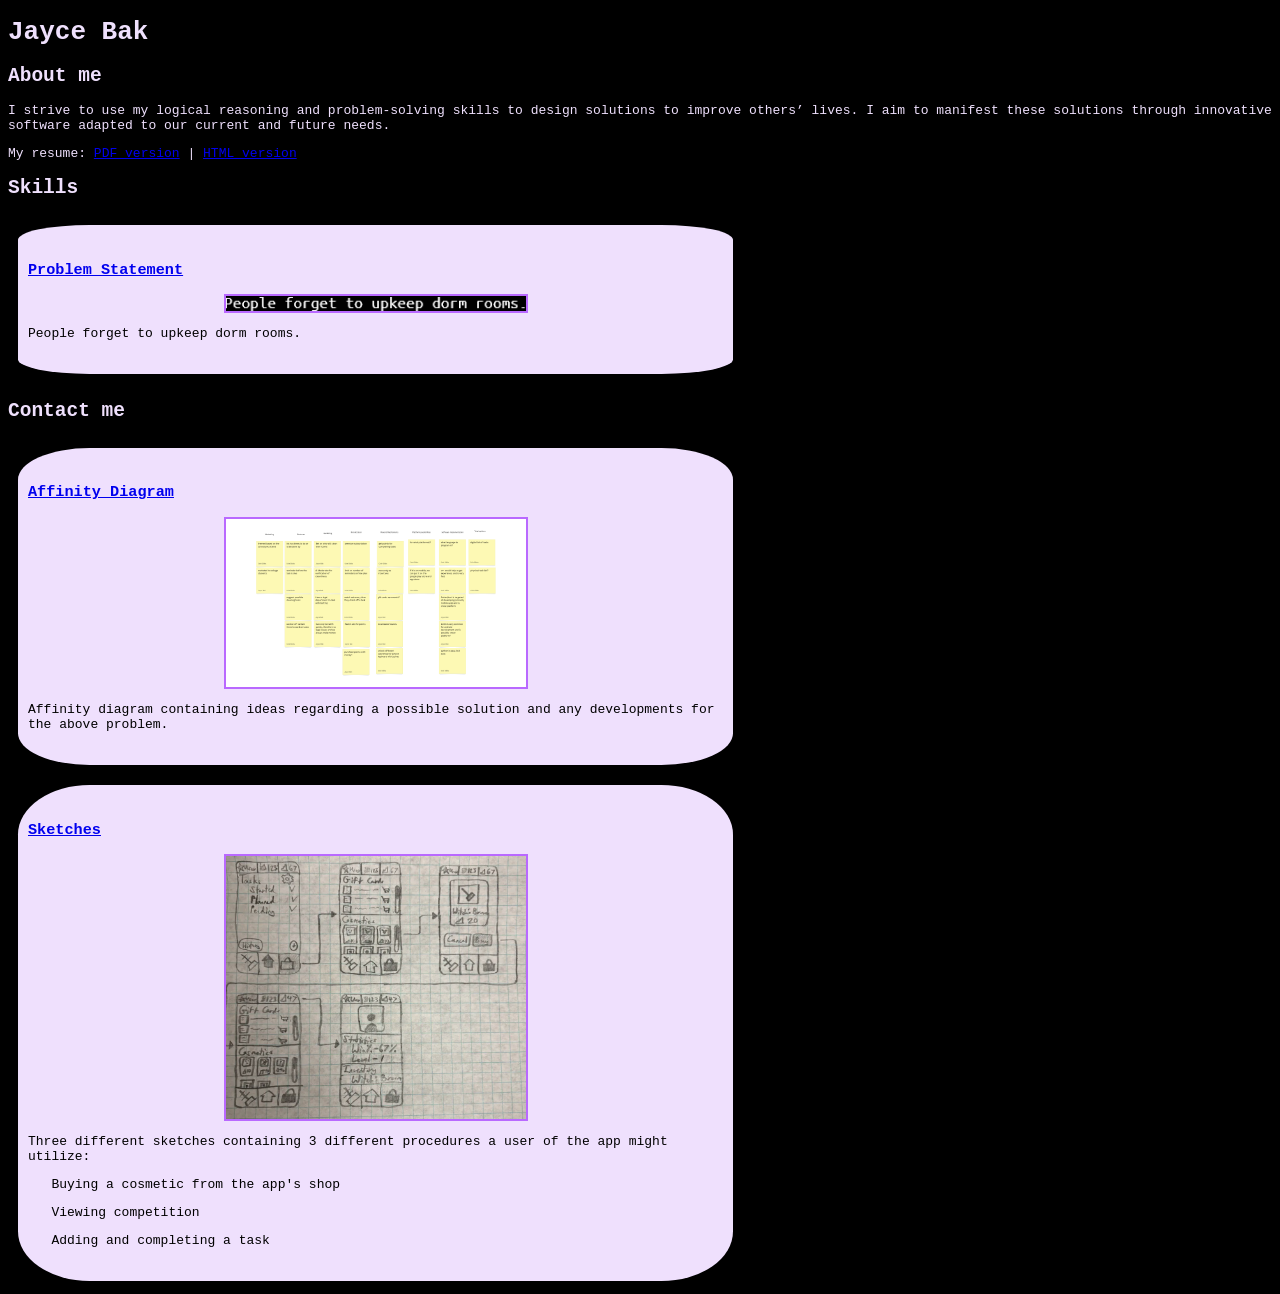
==== index.html @ 51d77290 "Added resume pdf" ====
<!DOCTYPE html>
<html>
    <head>
        <title>CSCE 190 Portfolio</title>
        <link rel="stylesheet" href="styles.css">
    </head>
    <body>
        <h1>Jayce Bak</h1>
        <div class="about">
            <h2>About me</h2>
            <p>I strive to use my logical reasoning and problem-solving skills to design solutions to improve others’ lives. I aim to manifest these solutions through innovative software adapted to our current and future needs.</p>
        
            <span>
                My resume: <a href="files/resume.pdf">PDF version</a> | <a href="resume.html">HTML version</a>
            </span>
        </div>
        <div class="skills">
            <h2>Skills</h2>
        </div>
        <div class = "projects">
        <!-- Problem Statement Assignment -->
            <section class="project">
                <a href="files/problem_statement.pdf"><h3>Problem Statement</h3></a>
                <a href="files/problem_statement.pdf"><img src="images/problem_statement.png"></a>
                <p>People forget to upkeep dorm rooms.</p>
            </section>
        </div>
        <div class="contact">
            <h2>Contact me</h2>
        </div>
        <!--Affinity Diagram Assignment -->
        <div class = "projects">
            <section class="project">
                <a href="files/Affinity_DOC.pdf"><h3>Affinity Diagram</h3></a>
                <a href="files/Affinity_DOC.pdf"><img src="images/Affinity_IMG.png"></a>
                <p>Affinity diagram containing ideas regarding a possible solution and any developments for the above problem.</p>
            </section>
        </div>
        <!--Sketches Assignment-->
        <section class="project">
            <a href="files/Sketches_DOC.pdf"><h3>Sketches</h3></a>
            <a href="files/Sketches_DOC.pdf"><img src="images/Sketches_IMG.webp"></a>
            <p>Three different sketches containing 3 different procedures a user of the app might utilize:</p>
            <pre>   Buying a cosmetic from the app's shop</pre>
            <pre>   Viewing competition</pre>
            <pre>   Adding and completing a task</pre>
        </section>
    </body>
</html>
---- styles.css ----
body {
    background: black;
    font-family: monospace;
    color: #efe0fd; 
}
.about {
    color: #efe0fd;
    font-family: monospace;
}
.skills {
    color: #efe0fd;
    font-family: monospace;
}
.projects { 
    display:flex; flex-wrap:wrap; 
}
.project {
    width: 55%;
    margin: 10px;
    padding: 20px 10px;
    background: #efe0fd; 
    border-radius: 10%;
    color: black
}
.contact {
    color: #efe0fd;
    font-family: monospace;
}
img {
    width: 1000px;
    height: auto;
}
.project img{
    width: 300px;
    height: auto;
    margin: 10px;
    border: 2px solid #b969ff;
    display: block;
    margin: auto;
}
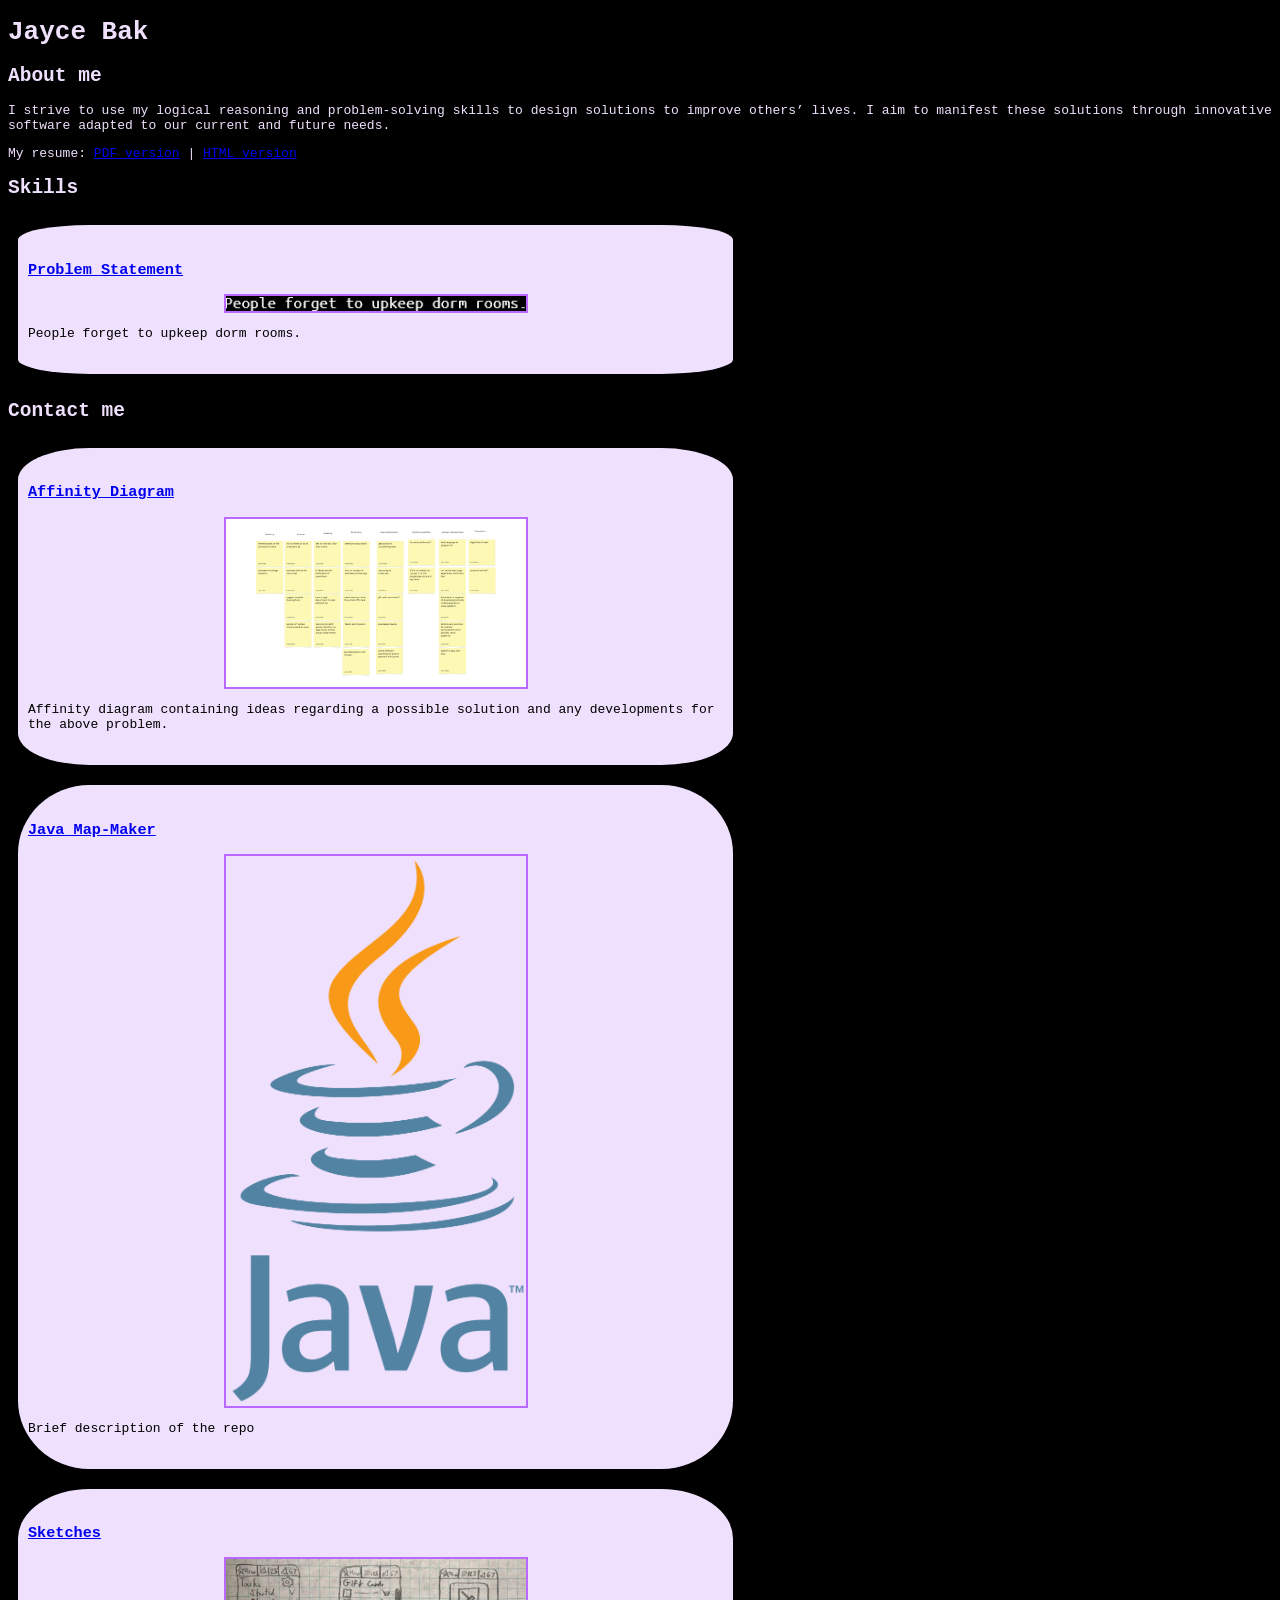
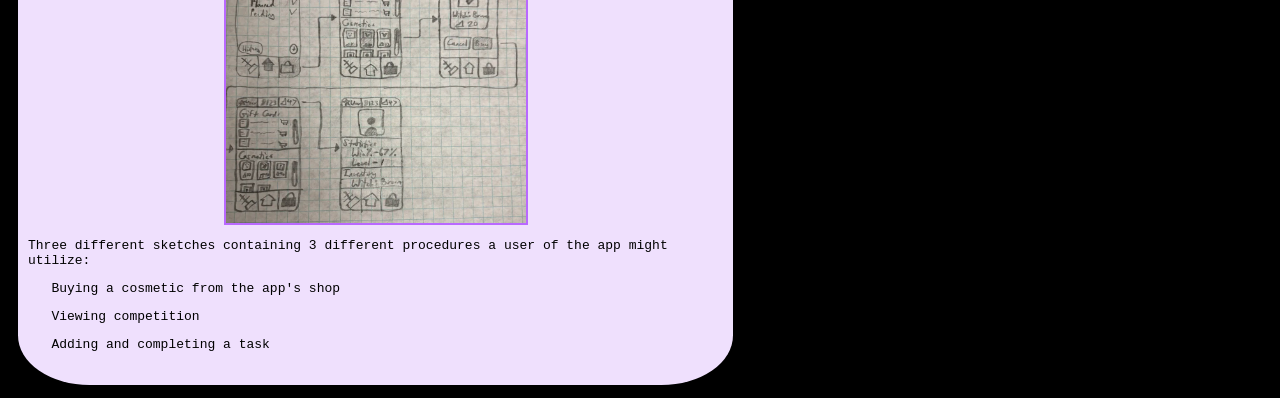
==== commit c4e97652: "Added repo" ====
--- a/index.html
+++ b/index.html
@@ -35,6 +35,15 @@
                 <a href="files/Affinity_DOC.pdf"><img src="images/Affinity_IMG.png"></a>
                 <p>Affinity diagram containing ideas regarding a possible solution and any developments for the above problem.</p>
             </section>
+            <section class="project">
+                <a href="https://github.com/bakjayce/Map-Maker">
+                    <h3>Java Map-Maker</h3>
+                </a>
+                <a href="https://github.com/bakjayce/Map-Maker">
+                    <img src="images/repo.png">
+                </a>
+                <p>Brief description of the repo</p>
+            </section>
         </div>
         <!--Sketches Assignment-->
         <section class="project">
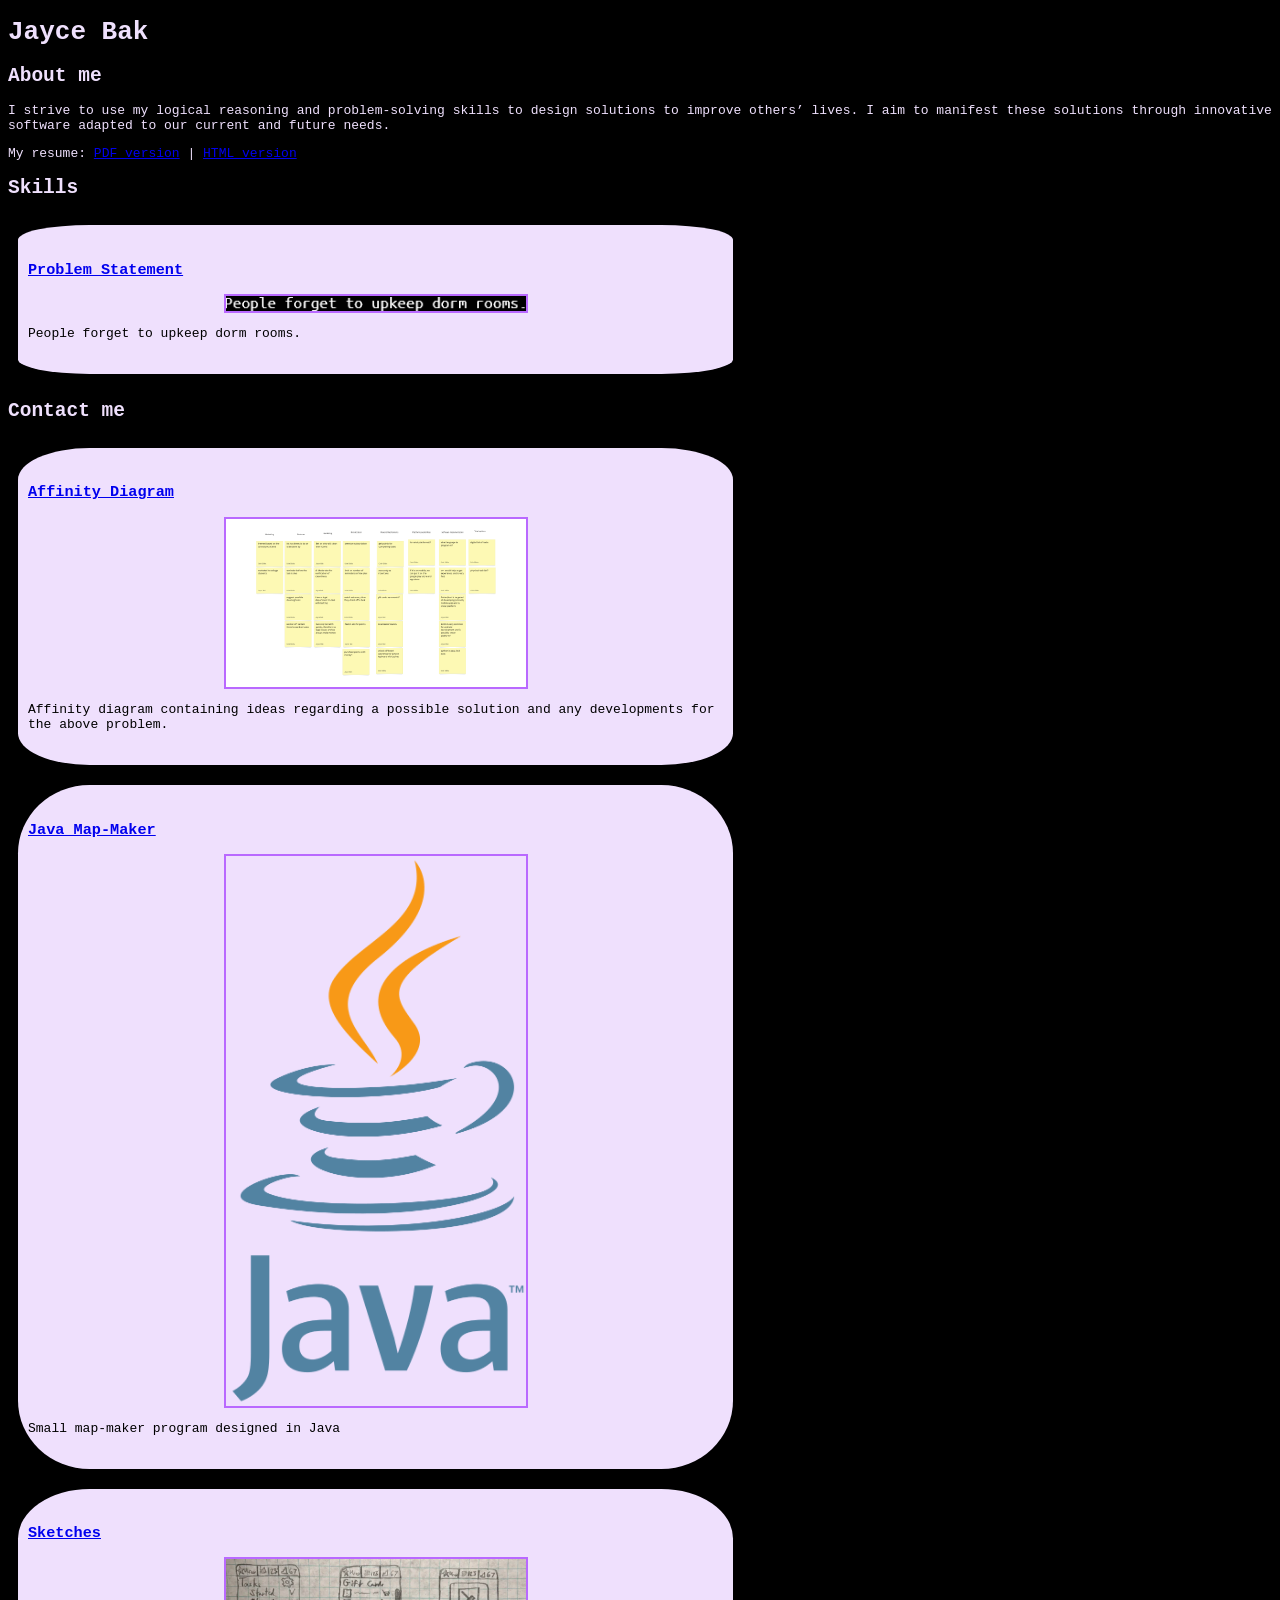
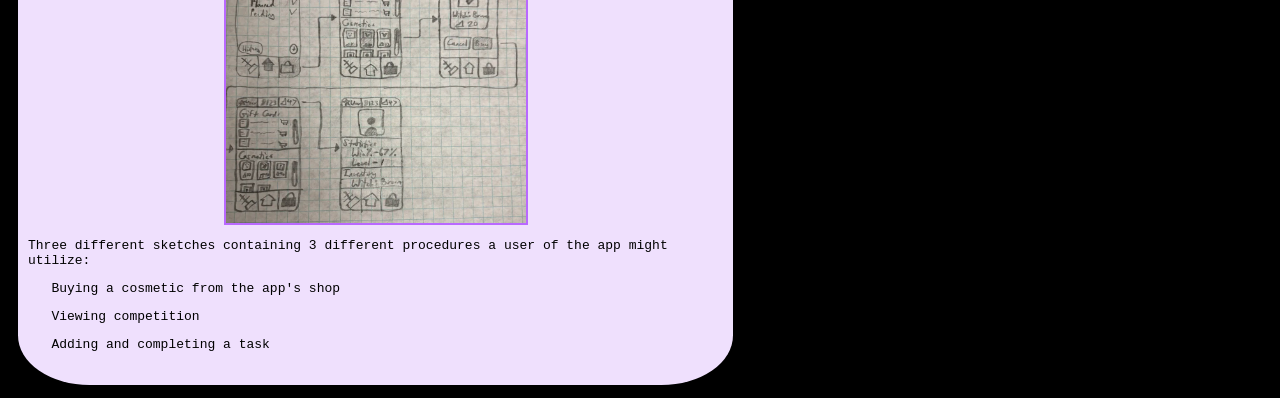
==== commit 5bb44b60: "Added repo description" ====
--- a/index.html
+++ b/index.html
@@ -42,7 +42,7 @@
                 <a href="https://github.com/bakjayce/Map-Maker">
                     <img src="images/repo.png">
                 </a>
-                <p>Brief description of the repo</p>
+                <p>Small map-maker program designed in Java</p>
             </section>
         </div>
         <!--Sketches Assignment-->
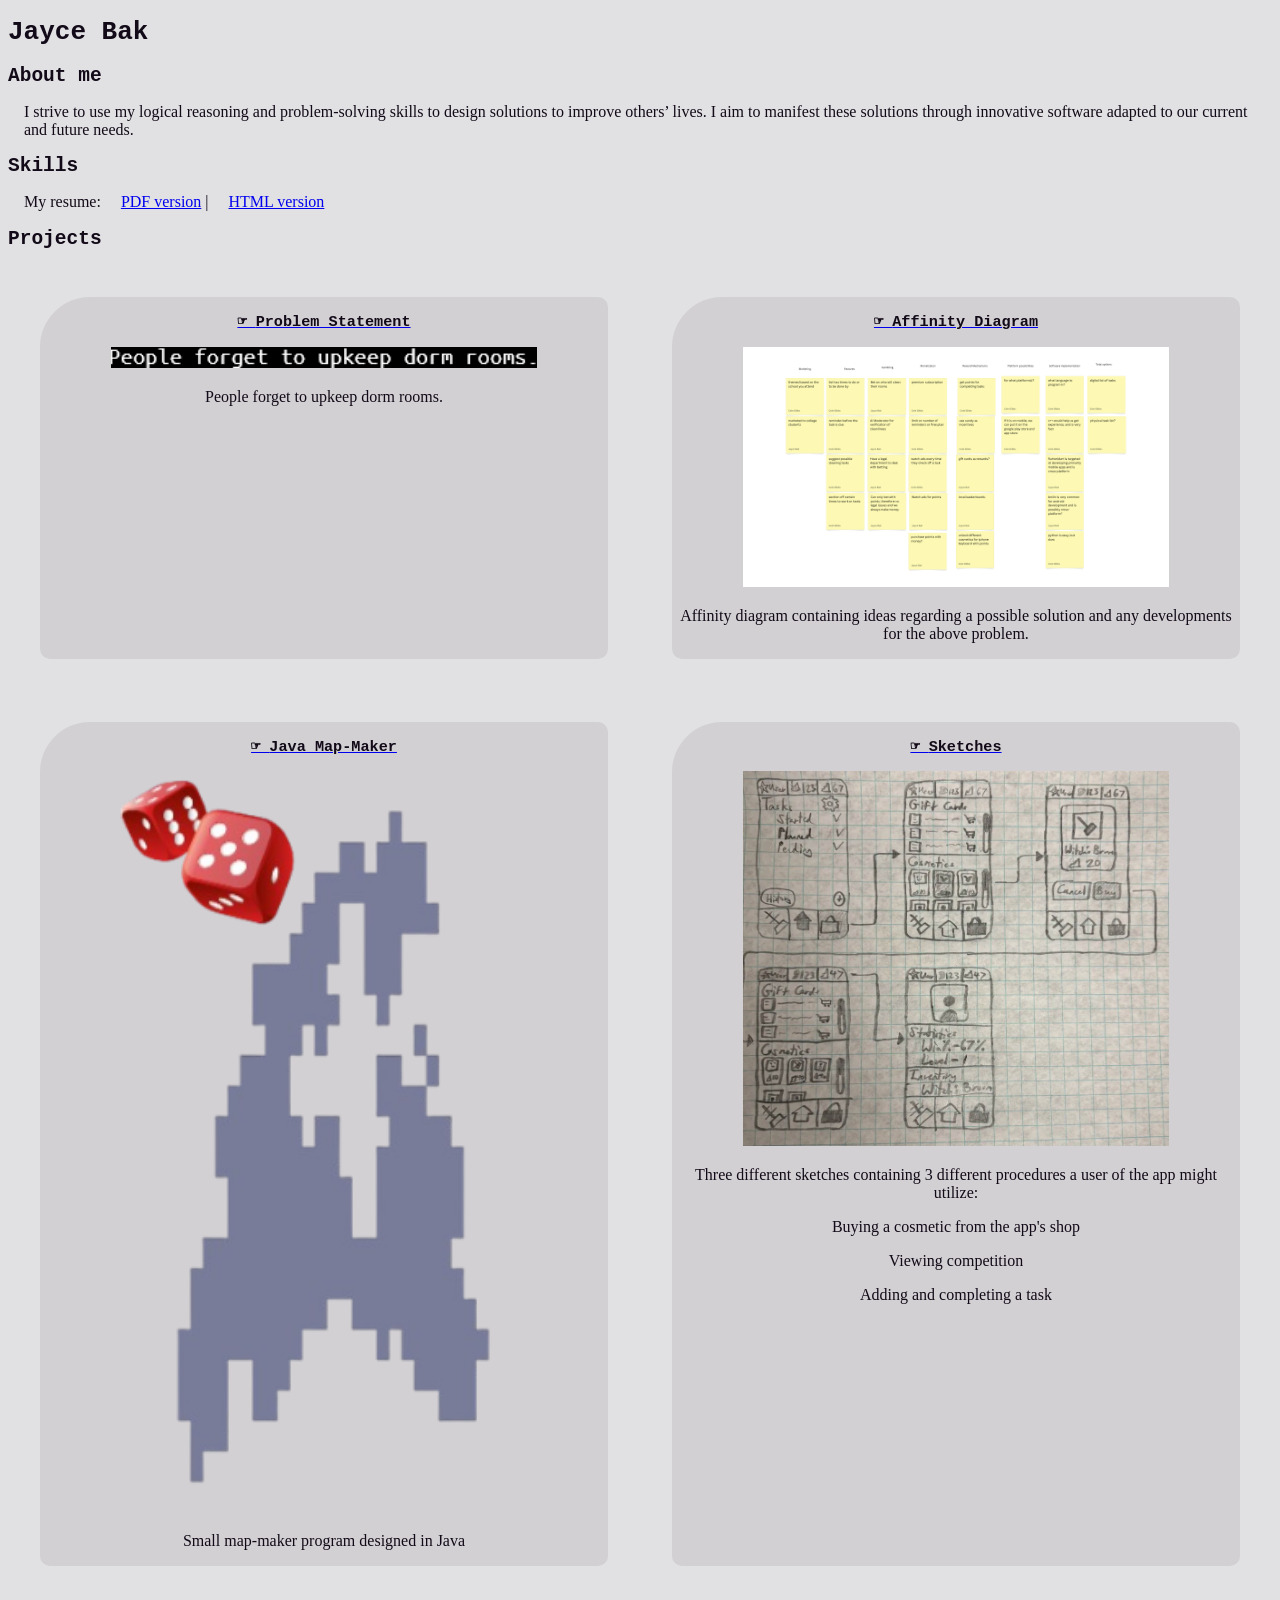
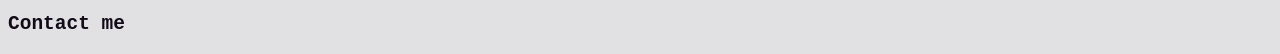
==== commit 0c196367: "fixed fonts and some pictures" ====
--- a/index.html
+++ b/index.html
@@ -1,58 +1,60 @@
 <!DOCTYPE html>
 <html>
     <head>
-        <title>CSCE 190 Portfolio</title>
+        <title>Jayce Bak | Computer Science</title>
         <link rel="stylesheet" href="styles.css">
     </head>
     <body>
         <h1>Jayce Bak</h1>
         <div class="about">
             <h2>About me</h2>
-            <p>I strive to use my logical reasoning and problem-solving skills to design solutions to improve others’ lives. I aim to manifest these solutions through innovative software adapted to our current and future needs.</p>
-        
-            <span>
-                My resume: <a href="files/resume.pdf">PDF version</a> | <a href="resume.html">HTML version</a>
-            </span>
+            <p>
+                I strive to use my logical reasoning and problem-solving skills to design solutions to improve others’ lives. I aim to manifest these solutions through innovative software adapted to our current and future needs.
+            </p>
         </div>
+
         <div class="skills">
             <h2>Skills</h2>
+            <p>
+                My resume: <a href="files/resume.pdf">PDF version</a> | <a href="resume.html">HTML version</a>
+            </p>
         </div>
+
         <div class = "projects">
-        <!-- Problem Statement Assignment -->
-            <section class="project">
-                <a href="files/problem_statement.pdf"><h3>Problem Statement</h3></a>
-                <a href="files/problem_statement.pdf"><img src="images/problem_statement.png"></a>
-                <p>People forget to upkeep dorm rooms.</p>
-            </section>
+            <h2>Projects</h2>
+            <div class = "projects_grid">
+                <section class="project">
+                    <a href="files/problem_statement.pdf"><h3>Problem Statement</h3></a>
+                    <a href="files/problem_statement.pdf"><img src="images/problem_statement.png"></a>
+                    <p>People forget to upkeep dorm rooms.</p>
+                </section>
+                <section class="project">
+                    <a href="files/Affinity_DOC.pdf"><h3>Affinity Diagram</h3></a>
+                    <a href="files/Affinity_DOC.pdf"><img src="images/Affinity_IMG.png"></a>
+                    <p>Affinity diagram containing ideas regarding a possible solution and any developments for the above problem.</p>
+                </section>
+                <section class="project">
+                    <a href="https://github.com/bakjayce/Map-Maker">
+                        <h3>Java Map-Maker</h3>
+                    </a>
+                    <a href="https://github.com/bakjayce/Map-Maker">
+                        <img src="images/map_maker1.png">
+                    </a>
+                    <p>Small map-maker program designed in Java</p>
+                </section>
+                <section class="project">
+                    <a href="files/Sketches_DOC.pdf"><h3>Sketches</h3></a>
+                    <a href="files/Sketches_DOC.pdf"><img src="images/Sketches_IMG.webp"></a>
+                    <p>Three different sketches containing 3 different procedures a user of the app might utilize:</p>
+                    <p>Buying a cosmetic from the app's shop</p>
+                    <p>Viewing competition</p>
+                    <p>Adding and completing a task</p>
+                </section>
+            </div>
         </div>
+
         <div class="contact">
             <h2>Contact me</h2>
         </div>
-        <!--Affinity Diagram Assignment -->
-        <div class = "projects">
-            <section class="project">
-                <a href="files/Affinity_DOC.pdf"><h3>Affinity Diagram</h3></a>
-                <a href="files/Affinity_DOC.pdf"><img src="images/Affinity_IMG.png"></a>
-                <p>Affinity diagram containing ideas regarding a possible solution and any developments for the above problem.</p>
-            </section>
-            <section class="project">
-                <a href="https://github.com/bakjayce/Map-Maker">
-                    <h3>Java Map-Maker</h3>
-                </a>
-                <a href="https://github.com/bakjayce/Map-Maker">
-                    <img src="images/repo.png">
-                </a>
-                <p>Small map-maker program designed in Java</p>
-            </section>
-        </div>
-        <!--Sketches Assignment-->
-        <section class="project">
-            <a href="files/Sketches_DOC.pdf"><h3>Sketches</h3></a>
-            <a href="files/Sketches_DOC.pdf"><img src="images/Sketches_IMG.webp"></a>
-            <p>Three different sketches containing 3 different procedures a user of the app might utilize:</p>
-            <pre>   Buying a cosmetic from the app's shop</pre>
-            <pre>   Viewing competition</pre>
-            <pre>   Adding and completing a task</pre>
-        </section>
     </body>
 </html>
--- a/styles.css
+++ b/styles.css
@@ -1,40 +1,71 @@
+:root {
+    @media (prefers-color-scheme: light) {
+            --primary-color: #E1E0E2;
+            --secondary-color: #D2D0D3;
+            --text-color: #120A18;
+    }
+
+    @media (prefers-color-scheme: dark) {
+            --primary-color: #0A0210;
+            --secondary-color: #120A18;
+            --text-color: #E1E0E2;
+    }
+
+    --body-text: Trebuchet MS;
+    --header-text: monospace;
+}
+
 body {
-    background: black;
-    font-family: monospace;
-    color: #efe0fd; 
+    background: var(--primary-color);
+    font-family: var(--body-text);
+    color: var(--text-color); 
 }
-.about {
-    color: #efe0fd;
+
+h1, h2, h3 {
+    font-family: var(--header-text);
+    color: var(--text-color);
+}
+
+.about, .skills, .contact {
+    :not(h1,h2,h3) {
+        margin-left: 1em;
+    }
+}
+
+.projects_grid {
+    display: flex; 
+    flex-wrap: wrap; 
+}
+
+.project {
+    width: 45%;
+    margin: 2.5%;
+    background: var(--secondary-color); 
+    border-radius: 10px;
+    border-top-left-radius: 50px;
+    color: var(--text-color);
+    img {
+        width: 75%;
+        height: auto;
+        margin-left: 12.5%
+    }
+    h3, p {
+        text-align: center;
+    }
+    h3::before {
+        content: "☞ ";
+    }
+}
+
+.contact {
+    color: var(--text-color);
     font-family: monospace;
 }
-.skills {
-    color: #efe0fd;
-    font-family: monospace;
-}
-.projects { 
-    display:flex; flex-wrap:wrap; 
-}
-.project {
-    width: 55%;
-    margin: 10px;
-    padding: 20px 10px;
-    background: #efe0fd; 
-    border-radius: 10%;
-    color: black
-}
-.contact {
-    color: #efe0fd;
-    font-family: monospace;
-}
-img {
-    width: 1000px;
-    height: auto;
-}
-.project img{
+
+/* .project img {
     width: 300px;
     height: auto;
     margin: 10px;
-    border: 2px solid #b969ff;
     display: block;
     margin: auto;
-}+} */
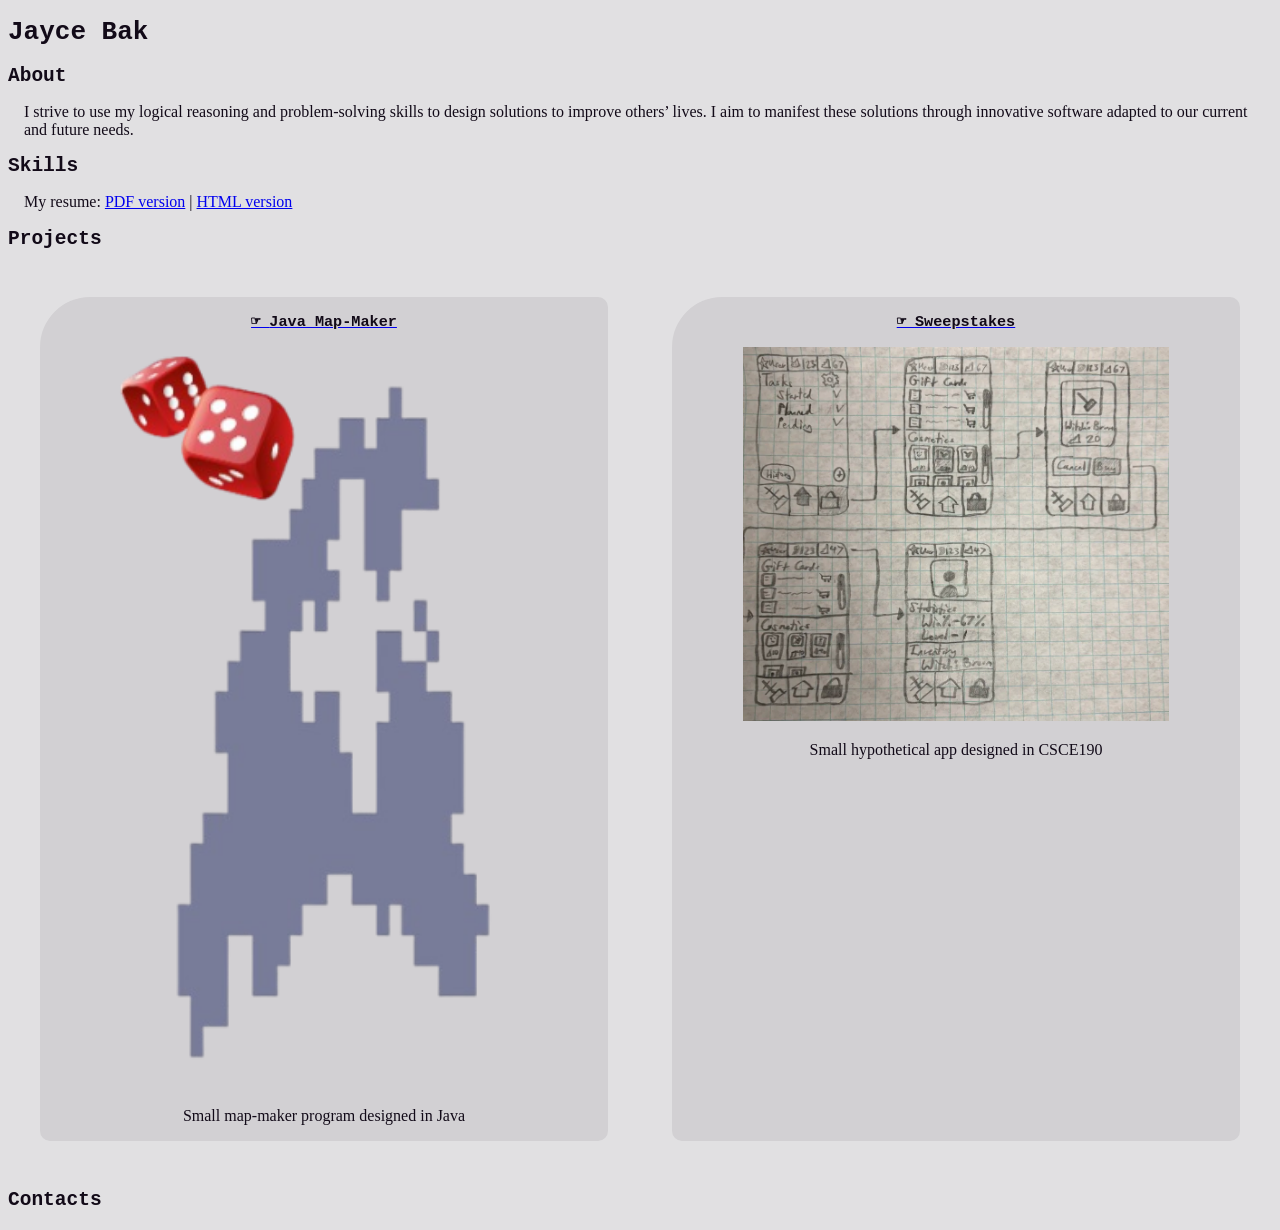
==== commit af738a35: "please work" ====
--- a/index.html
+++ b/index.html
@@ -7,7 +7,7 @@
     <body>
         <h1>Jayce Bak</h1>
         <div class="about">
-            <h2>About me</h2>
+            <h2>About</h2>
             <p>
                 I strive to use my logical reasoning and problem-solving skills to design solutions to improve others’ lives. I aim to manifest these solutions through innovative software adapted to our current and future needs.
             </p>
@@ -24,16 +24,6 @@
             <h2>Projects</h2>
             <div class = "projects_grid">
                 <section class="project">
-                    <a href="files/problem_statement.pdf"><h3>Problem Statement</h3></a>
-                    <a href="files/problem_statement.pdf"><img src="images/problem_statement.png"></a>
-                    <p>People forget to upkeep dorm rooms.</p>
-                </section>
-                <section class="project">
-                    <a href="files/Affinity_DOC.pdf"><h3>Affinity Diagram</h3></a>
-                    <a href="files/Affinity_DOC.pdf"><img src="images/Affinity_IMG.png"></a>
-                    <p>Affinity diagram containing ideas regarding a possible solution and any developments for the above problem.</p>
-                </section>
-                <section class="project">
                     <a href="https://github.com/bakjayce/Map-Maker">
                         <h3>Java Map-Maker</h3>
                     </a>
@@ -43,18 +33,15 @@
                     <p>Small map-maker program designed in Java</p>
                 </section>
                 <section class="project">
-                    <a href="files/Sketches_DOC.pdf"><h3>Sketches</h3></a>
-                    <a href="files/Sketches_DOC.pdf"><img src="images/Sketches_IMG.webp"></a>
-                    <p>Three different sketches containing 3 different procedures a user of the app might utilize:</p>
-                    <p>Buying a cosmetic from the app's shop</p>
-                    <p>Viewing competition</p>
-                    <p>Adding and completing a task</p>
+                    <a href="sweepstakes.html"><h3>Sweepstakes</h3></a>
+                    <a href="sweepstakes.html"><img src="images/Sketches_IMG.webp"></a>
+                    <p>Small hypothetical app designed in CSCE190</p>
                 </section>
             </div>
         </div>
 
         <div class="contact">
-            <h2>Contact me</h2>
+            <h2>Contacts</h2>
         </div>
     </body>
 </html>
--- a/styles.css
+++ b/styles.css
@@ -30,6 +30,9 @@
     :not(h1,h2,h3) {
         margin-left: 1em;
     }
+    a {
+        margin-left: 0;
+    }
 }
 
 .projects_grid {
@@ -51,6 +54,7 @@
     }
     h3, p {
         text-align: center;
+        text-decoration: none;
     }
     h3::before {
         content: "☞ ";
@@ -59,13 +63,5 @@
 
 .contact {
     color: var(--text-color);
-    font-family: monospace;
-}
-
-/* .project img {
-    width: 300px;
-    height: auto;
-    margin: 10px;
-    display: block;
-    margin: auto;
-} */+    font-family: var(--header-text);
+}
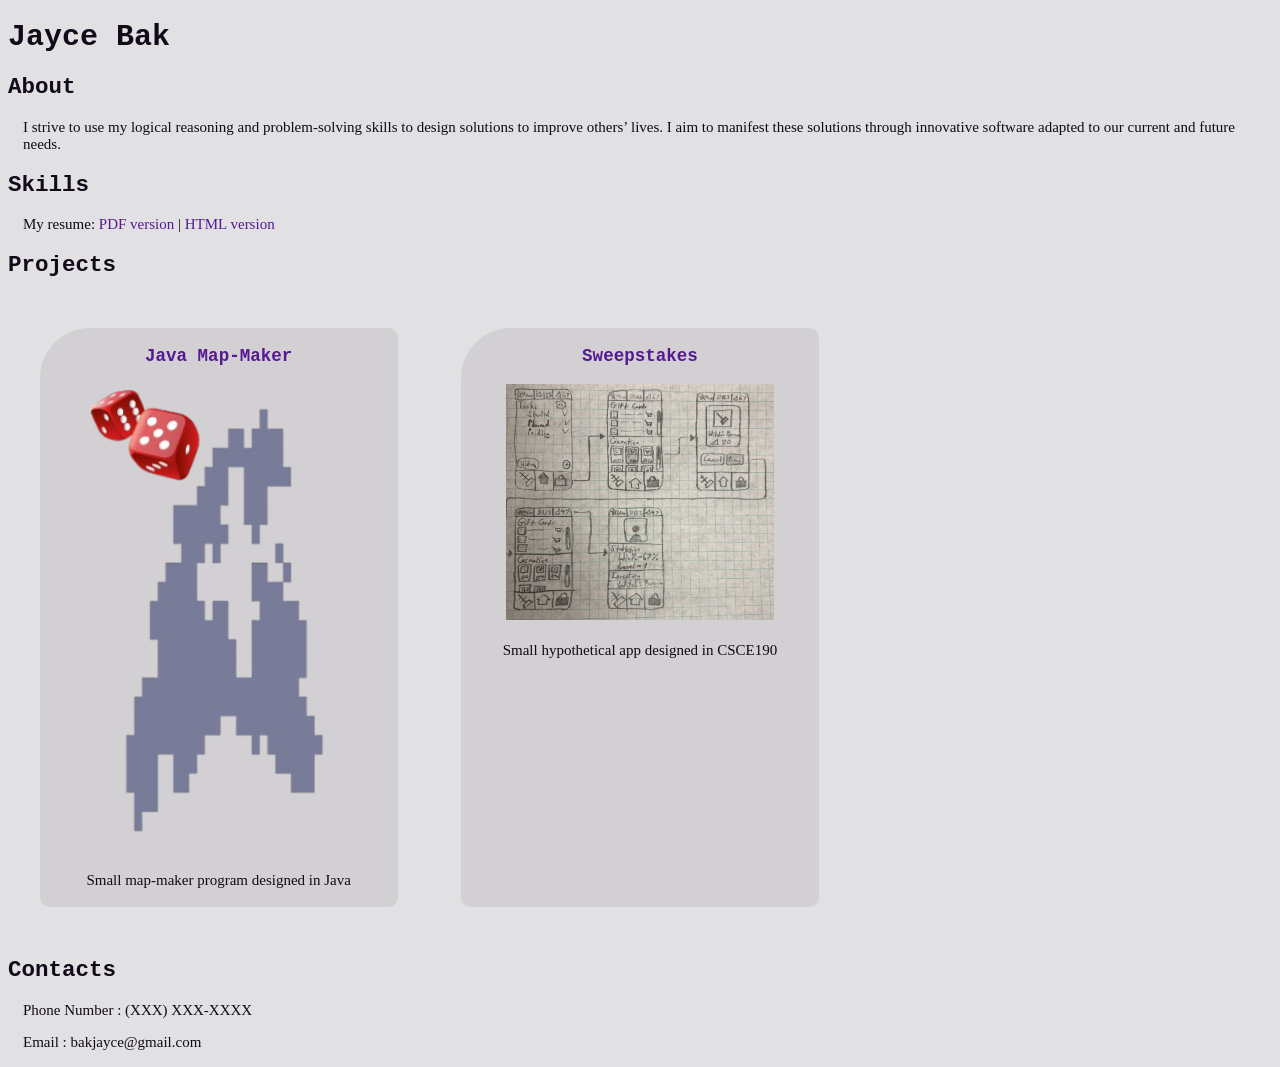
==== commit e7ae4fb8: "added link colors" ====
--- a/index.html
+++ b/index.html
@@ -42,6 +42,8 @@
 
         <div class="contact">
             <h2>Contacts</h2>
+            <p>Phone Number : (XXX) XXX-XXXX</p>
+            <p>Email : bakjayce@gmail.com</p>
         </div>
     </body>
 </html>
--- a/styles.css
+++ b/styles.css
@@ -3,12 +3,14 @@
             --primary-color: #E1E0E2;
             --secondary-color: #D2D0D3;
             --text-color: #120A18;
+            --link-color: #561992;
     }
 
     @media (prefers-color-scheme: dark) {
             --primary-color: #0A0210;
             --secondary-color: #120A18;
             --text-color: #E1E0E2;
+            --link-color: #be99e2;
     }
 
     --body-text: Trebuchet MS;
@@ -19,6 +21,7 @@
     background: var(--primary-color);
     font-family: var(--body-text);
     color: var(--text-color); 
+    font-size: 15px;
 }
 
 h1, h2, h3 {
@@ -26,9 +29,15 @@
     color: var(--text-color);
 }
 
+a {
+    color: var(--link-color);
+    text-decoration: none;
+}
+
 .about, .skills, .contact {
     :not(h1,h2,h3) {
         margin-left: 1em;
+        font-family: var(--body-text);
     }
     a {
         margin-left: 0;
@@ -47,19 +56,39 @@
     border-radius: 10px;
     border-top-left-radius: 50px;
     color: var(--text-color);
+
     img {
         width: 75%;
         height: auto;
         margin-left: 12.5%
     }
-    h3, p {
+
+    h3 {
+        color: var(--link-color);
         text-align: center;
         text-decoration: none;
+        margin: 5%;
     }
-    h3::before {
-        content: "☞ ";
+
+    p {
+        text-align: center;
+        text-decoration: none;
+        margin: 5%;
+    }
+
+    li {
+        margin-right: 10%
+    }
+
+    @media screen and (max-width: 500px) {
+        width: 95%;
+    }
+
+    @media screen and (min-width: 1000px) {
+        width: 28.333%;
     }
 }
+
 
 .contact {
     color: var(--text-color);
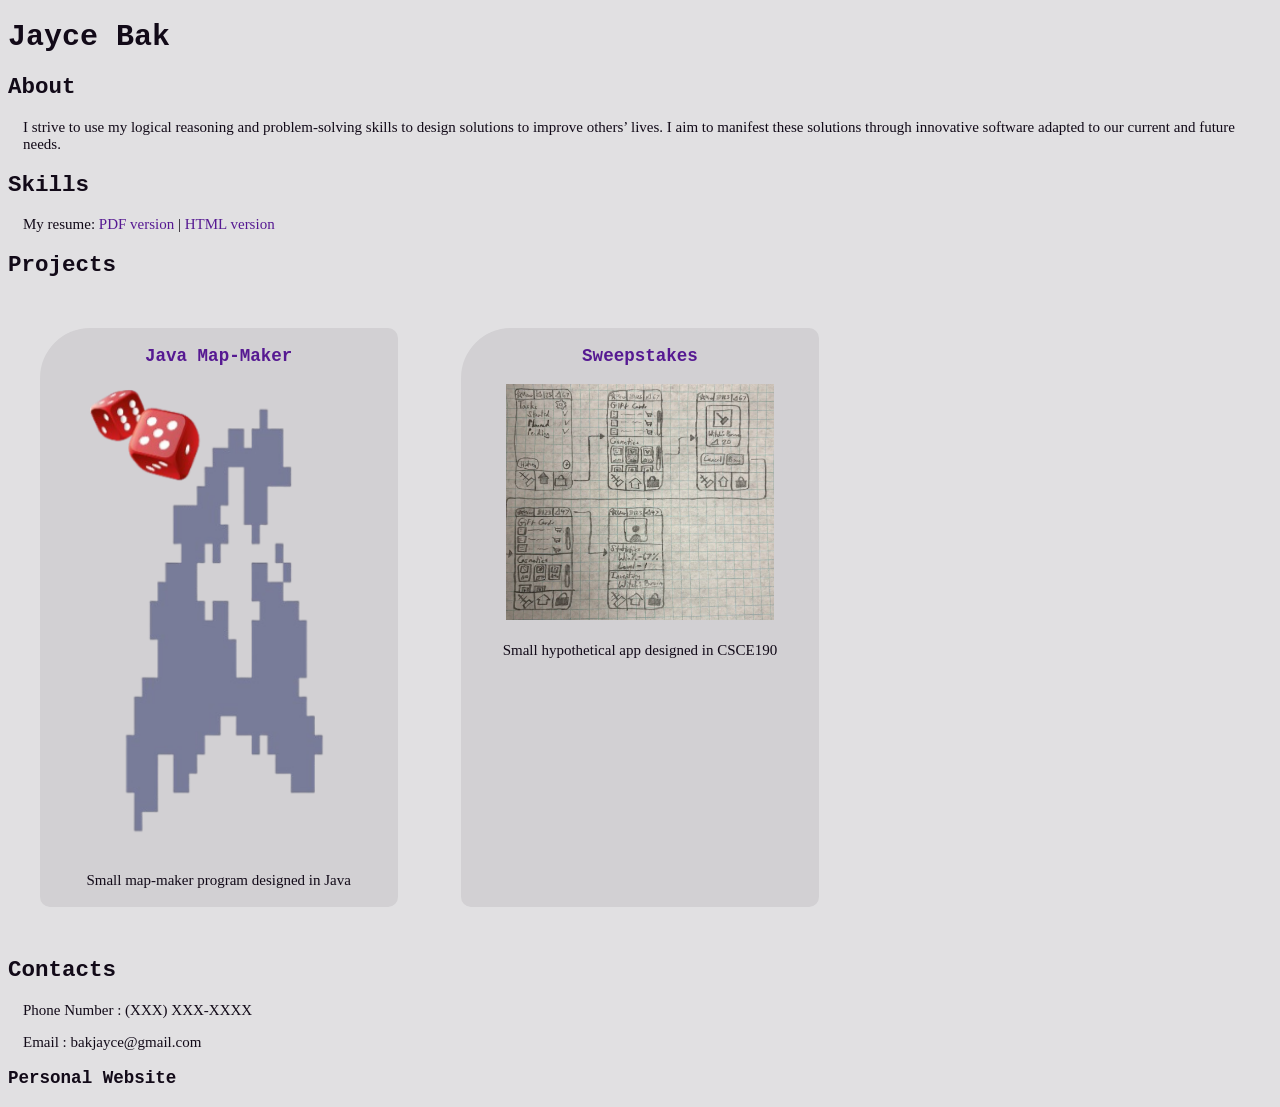
==== commit e9d05385: "fixed nagivation between sites and contact info parity" ====
--- a/index.html
+++ b/index.html
@@ -44,6 +44,7 @@
             <h2>Contacts</h2>
             <p>Phone Number : (XXX) XXX-XXXX</p>
             <p>Email : bakjayce@gmail.com</p>
+            <a href="index.html"><h3>Personal Website</h3></a>
         </div>
     </body>
 </html>
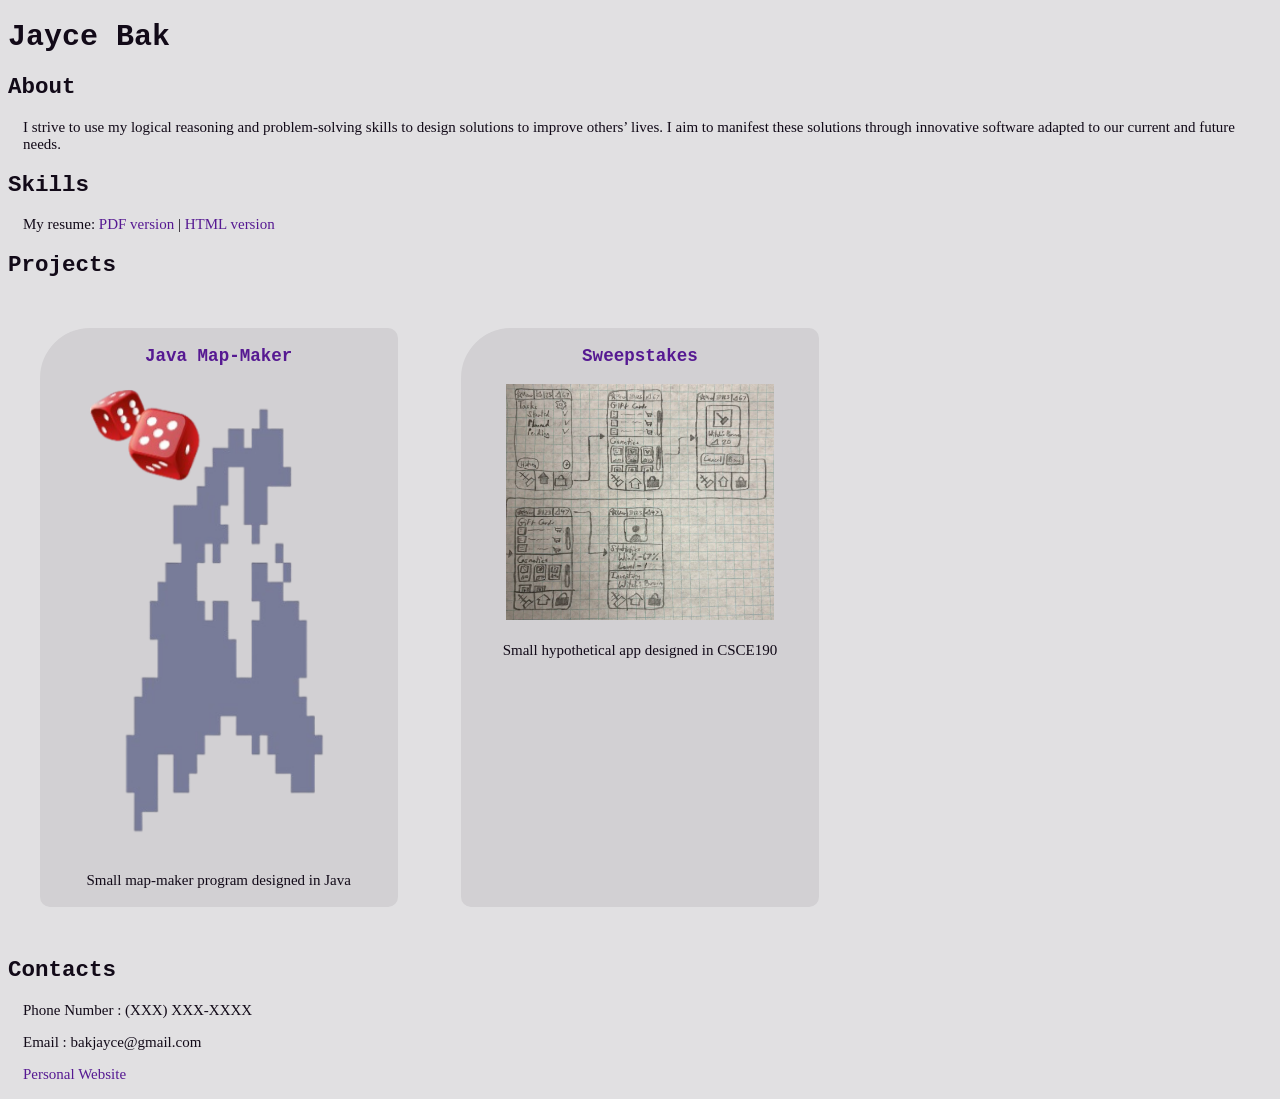
==== commit d997e386: "fixed links hopefull" ====
--- a/index.html
+++ b/index.html
@@ -44,7 +44,7 @@
             <h2>Contacts</h2>
             <p>Phone Number : (XXX) XXX-XXXX</p>
             <p>Email : bakjayce@gmail.com</p>
-            <a href="index.html"><h3>Personal Website</h3></a>
+            <a href="index.html"><p>Personal Website</p></a>
         </div>
     </body>
 </html>
--- a/styles.css
+++ b/styles.css
@@ -29,7 +29,12 @@
     color: var(--text-color);
 }
 
-a {
+a:link {
+    color: var(--link-color);
+    text-decoration: none;
+}
+
+a:visited {
     color: var(--link-color);
     text-decoration: none;
 }
